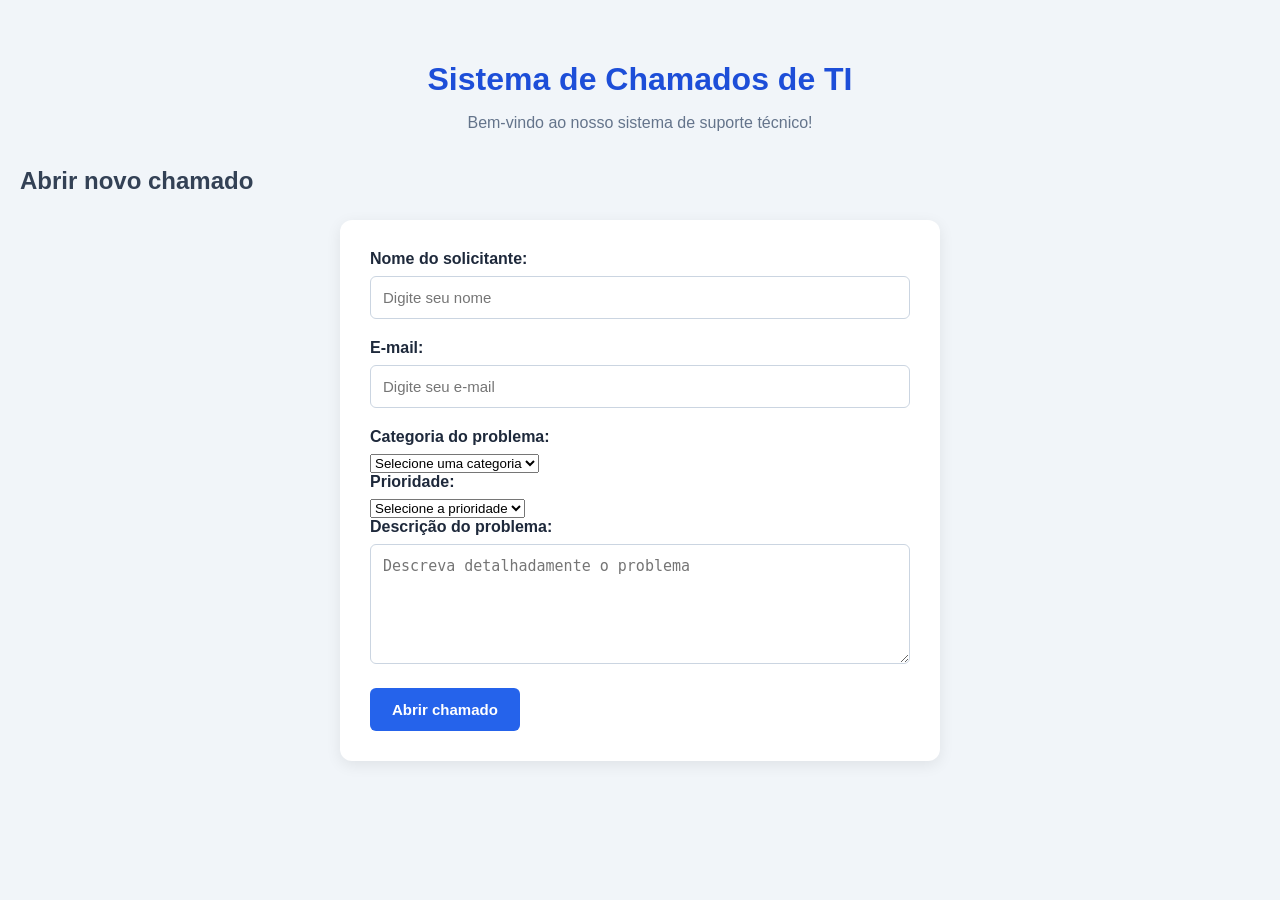
==== index.html @ e159a121 "Update index.html" ====
<!DOCTYPE html>
<html lang="pt-BR">
<head>
    <meta charset="UTF-8">
    <meta name="viewport" content="width=device-width, initial-scale=1.0">
    <title>Sistema de Chamados de TI</title>
    <link rel="stylesheet" href="style.css">
</head>

<body>

    <h1>Sistema de Chamados de TI</h1>

    <p>Bem-vindo ao nosso sistema de suporte técnico!</p>

    <h2>Abrir novo chamado</h2>

    <form id="ticket-form">

        <label for="nome">Nome do solicitante:</label>
        <input
            type="text"
            id="nome"
            placeholder="Digite seu nome"
            required
        >

        <label for="email">E-mail:</label>
        <input
            type="email"
            id="email"
            placeholder="Digite seu e-mail"
            required
        >

        <label for="categoria">Categoria do problema:</label>
        <select id="categoria" required>
            <option value="">Selecione uma categoria</option>
            <option value="Hardware">Hardware</option>
            <option value="Software">Software</option>
            <option value="Rede">Rede e Internet</option>
            <option value="Acesso">Acesso ao sistema</option>
            <option value="Outros">Outros</option>
        </select>

        <label for="prioridade">Prioridade:</label>
        <select id="prioridade" required>
            <option value="">Selecione a prioridade</option>
            <option value="Baixa">Baixa</option>
            <option value="Média">Média</option>
            <option value="Alta">Alta</option>
            <option value="Crítica">Crítica</option>
        </select>

        <label for="descricao">Descrição do problema:</label>
        <textarea
            id="descricao"
            placeholder="Descreva detalhadamente o problema"
            required
        ></textarea>

        <button type="submit">Abrir chamado</button>

    </form>

</body>
</html>
---- style.css ----
/* Configurações gerais */
* {
    box-sizing: border-box;
}

body {
    font-family: Arial, sans-serif;
    background-color: #f1f5f9;
    color: #1e293b;
    margin: 0;
    padding: 40px 20px;
}

/* Título principal */
h1 {
    color: #1d4ed8;
    text-align: center;
    margin-bottom: 10px;
}

p {
    text-align: center;
    color: #64748b;
}

/* Área do formulário */
h2 {
    margin-top: 35px;
    color: #334155;
}

form {
    background-color: white;
    max-width: 600px;
    margin: 25px auto;
    padding: 30px;
    border-radius: 12px;
    box-shadow: 0 4px 15px rgba(0, 0, 0, 0.08);
}

/* Campos de preenchimento */
label {
    display: block;
    font-weight: bold;
    margin-bottom: 8px;
}

input,
textarea {
    width: 100%;
    padding: 12px;
    border: 1px solid #cbd5e1;
    border-radius: 6px;
    font-size: 15px;
    margin-bottom: 20px;
}

textarea {
    min-height: 120px;
    resize: vertical;
}

/* Botão */
button {
    background-color: #2563eb;
    color: white;
    border: none;
    padding: 13px 22px;
    border-radius: 6px;
    cursor: pointer;
    font-size: 15px;
    font-weight: bold;
}

button:hover {
    background-color: #1d4ed8;
}
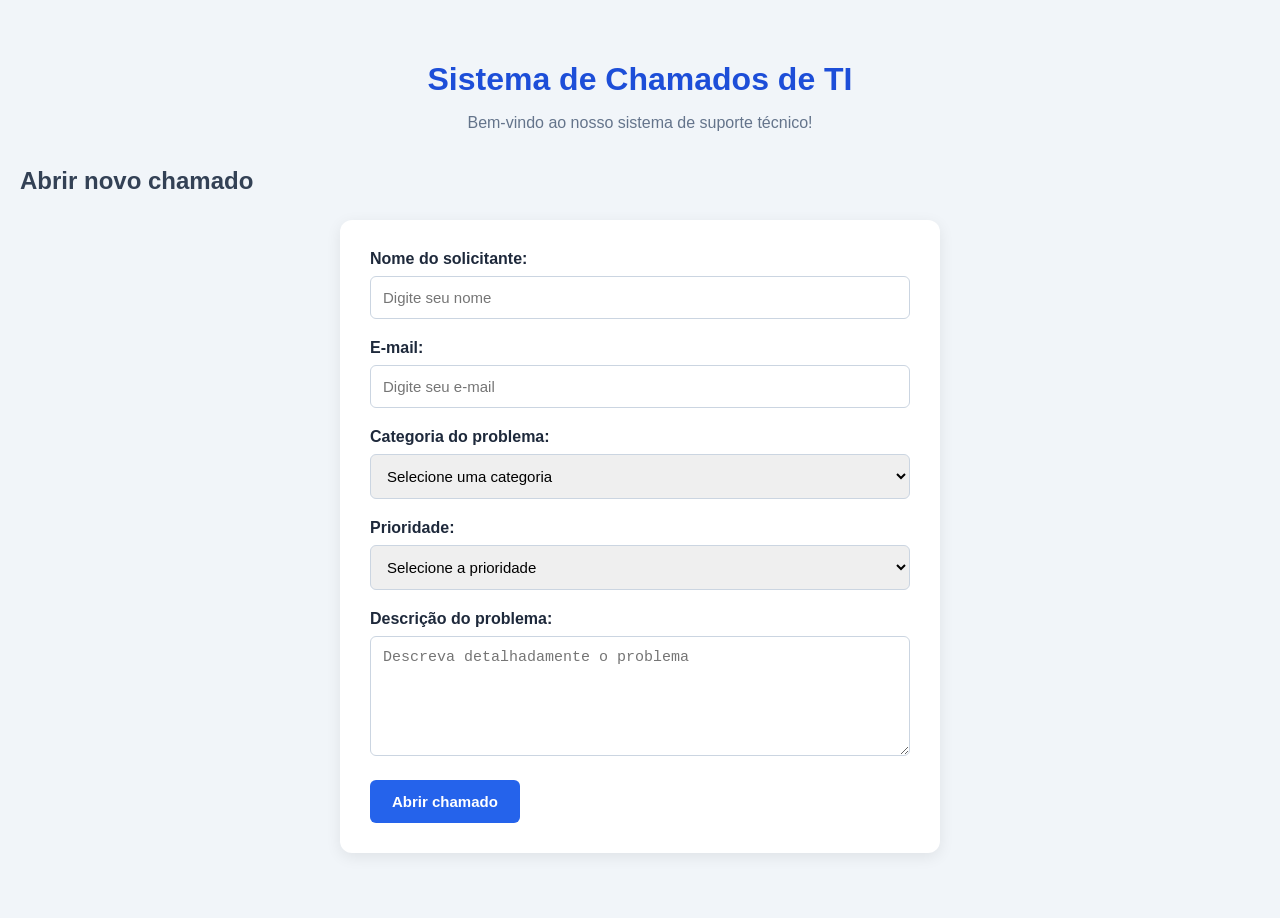
==== commit 7bbab729: "Update index.html" ====
--- a/index.html
+++ b/index.html
@@ -63,6 +63,7 @@
         <button type="submit">Abrir chamado</button>
 
     </form>
+    <script src="app.js"></script>
 
 </body>
 </html>
--- a/style.css
+++ b/style.css
@@ -47,7 +47,8 @@
 }
 
 input,
-textarea {
+textarea,
+select {
     width: 100%;
     padding: 12px;
     border: 1px solid #cbd5e1;
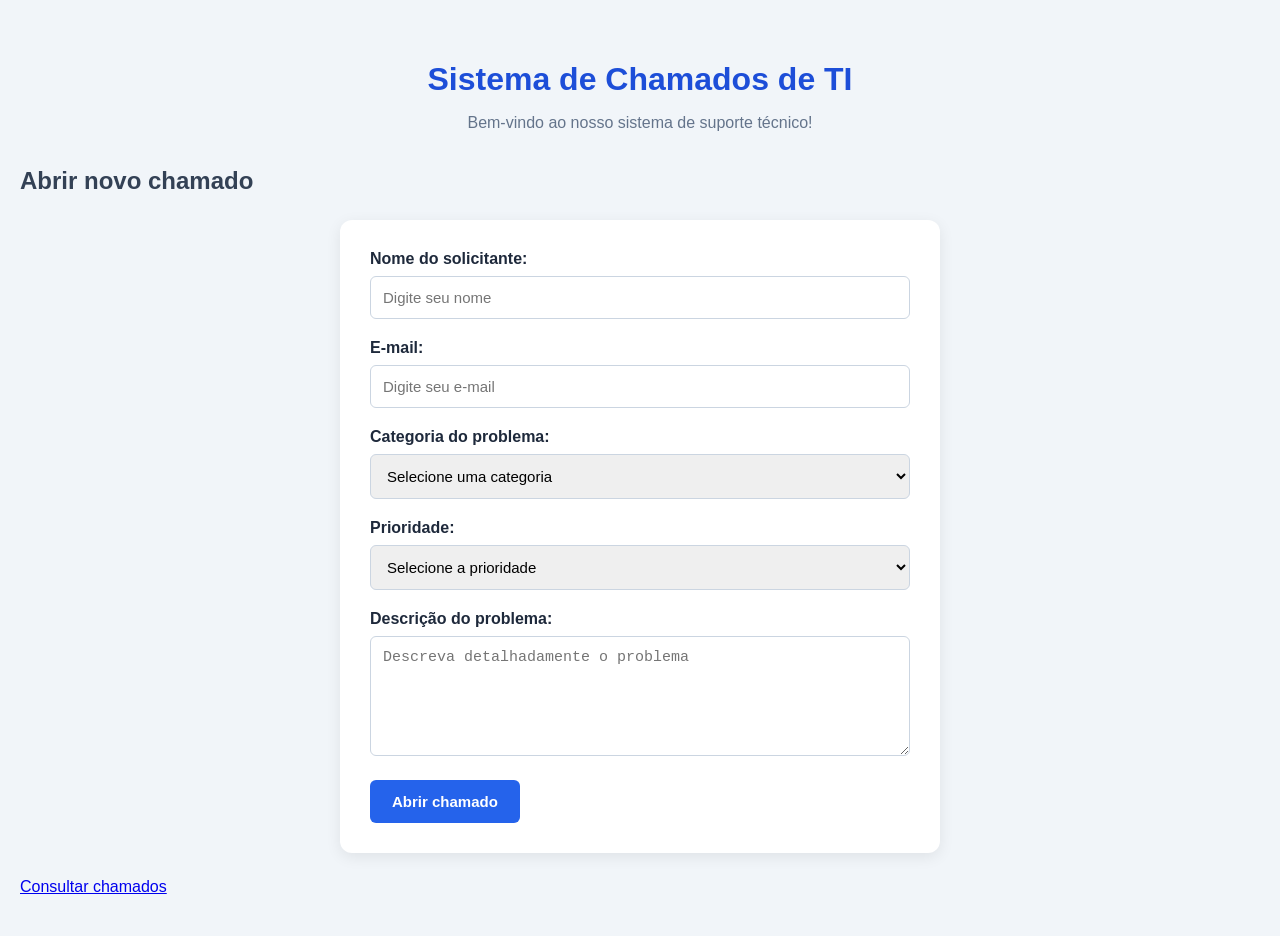
==== commit bf027374: "Update index.html" ====
--- a/index.html
+++ b/index.html
@@ -63,6 +63,7 @@
         <button type="submit">Abrir chamado</button>
 
     </form>
+    <a href="chamados.html" class="botao-consultar">Consultar chamados</a>
     <script src="app.js"></script>
 
 </body>
--- a/style.css
+++ b/style.css
@@ -77,3 +77,143 @@
 button:hover {
     background-color: #1d4ed8;
 }
+
+
+/* ===== Estilo da consulta de chamados ===== */
+
+.tabela-container {
+    width: 100%;
+    overflow-x: auto;
+    margin-top: 25px;
+    background-color: white;
+    border-radius: 12px;
+    padding: 15px;
+    box-shadow: 0 4px 15px rgba(0, 0, 0, 0.08);
+}
+
+table {
+    width: 100%;
+    border-collapse: collapse;
+    min-width: 750px;
+}
+
+th {
+    background-color: #2563eb;
+    color: white;
+    padding: 15px;
+    text-align: left;
+}
+
+td {
+    padding: 14px;
+    border-bottom: 1px solid #e5e7eb;
+    text-align: left;
+}
+
+tbody tr:nth-child(even) {
+    background-color: #f1f5f9;
+}
+
+tbody tr:hover {
+    background-color: #dbeafe;
+}
+
+.botao-voltar {
+    display: inline-block;
+    background-color: #2563eb;
+    color: white;
+    padding: 12px 20px;
+    border-radius: 6px;
+    text-decoration: none;
+    font-weight: bold;
+    margin-top: 10px;
+}
+
+.botao-voltar:hover {
+    background-color: #1d4ed8;
+}
+
+#mensagem {
+    margin-top: 20px;
+    font-weight: bold;
+}
+/* Organização dos filtros */
+.filtros {
+    display: grid;
+    grid-template-columns: 2fr 1fr 1fr;
+    gap: 15px;
+    margin-top: 20px;
+    align-items: center;
+}
+
+.filtros input,
+.filtros select {
+    margin-bottom: 0;
+}
+
+/* Ajuste para telas menores */
+@media (max-width: 700px) {
+    .filtros {
+        grid-template-columns: 1fr;
+    }
+}
+
+/* Painel de indicadores */
+.painel-indicadores {
+    display: grid;
+    grid-template-columns: repeat(4, 1fr);
+    gap: 20px;
+    margin: 25px 0;
+}
+
+.indicador {
+    background-color: white;
+    padding: 25px;
+    border-radius: 12px;
+    text-align: center;
+    box-shadow: 0 4px 12px rgba(0, 0, 0, 0.08);
+    border-left: 5px solid #2563eb;
+}
+.indicador:nth-child(2) {
+    border-left-color: #f59e0b;
+}
+
+.indicador:nth-child(2) p {
+    color: #f59e0b;
+}
+
+.indicador:nth-child(3) {
+    border-left-color: #dc2626;
+}
+
+.indicador:nth-child(3) p {
+    color: #dc2626;
+}
+
+.indicador:nth-child(4) {
+    border-left-color: #16a34a;
+}
+
+.indicador:nth-child(4) p {
+    color: #16a34a;
+}
+
+.indicador h3 {
+    color: #64748b;
+    font-size: 16px;
+    margin-bottom: 12px;
+}
+
+.indicador p {
+    color: #2563eb;
+    font-size: 32px;
+    font-weight: bold;
+    margin: 0;
+}
+
+/* Adaptação para celulares */
+@media (max-width: 700px) {
+    .painel-indicadores {
+        grid-template-columns: 1fr;
+    }
+}
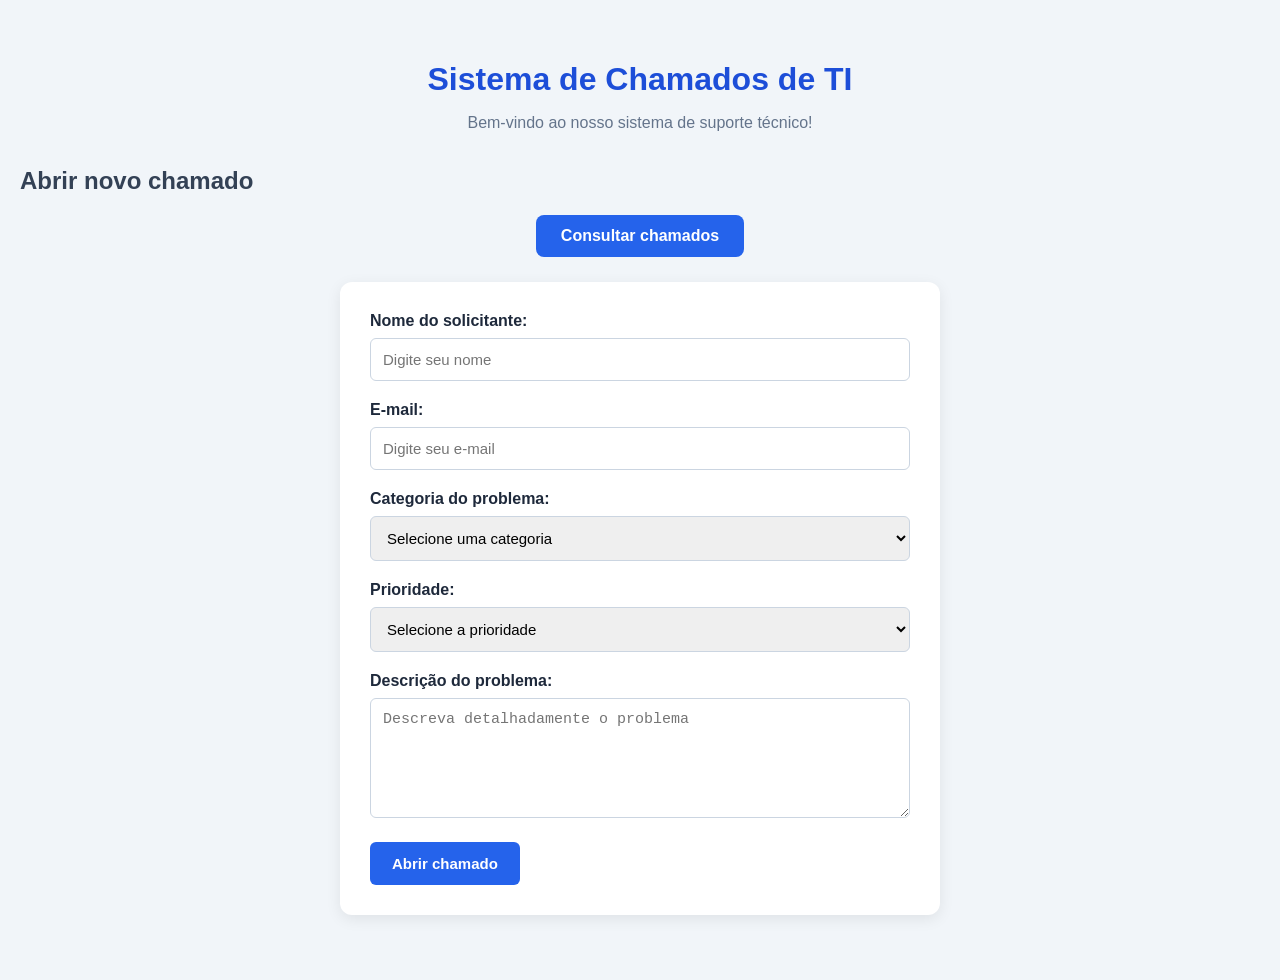
==== commit 9a15c11c: "Update index.html" ====
--- a/index.html
+++ b/index.html
@@ -14,7 +14,10 @@
 
     <p>Bem-vindo ao nosso sistema de suporte técnico!</p>
 
+    <div class="cabecalho-formulario">
     <h2>Abrir novo chamado</h2>
+    <a href="chamados.html" class="botao-consultar">Consultar chamados</a>
+</div>
 
     <form id="ticket-form">
 
@@ -63,7 +66,7 @@
         <button type="submit">Abrir chamado</button>
 
     </form>
-    <a href="chamados.html" class="botao-consultar">Consultar chamados</a>
+    
     <script src="app.js"></script>
 
 </body>
--- a/style.css
+++ b/style.css
@@ -217,3 +217,20 @@
         grid-template-columns: 1fr;
     }
 }
+/* Botão para consultar chamados */
+.botao-consultar {
+    display: block;
+    width: fit-content;
+    margin: 20px auto;
+    padding: 12px 25px;
+    background-color: #2563eb;
+    color: white;
+    text-decoration: none;
+    border-radius: 8px;
+    font-weight: bold;
+    text-align: center;
+}
+
+.botao-consultar:hover {
+    background-color: #1d4ed8;
+}
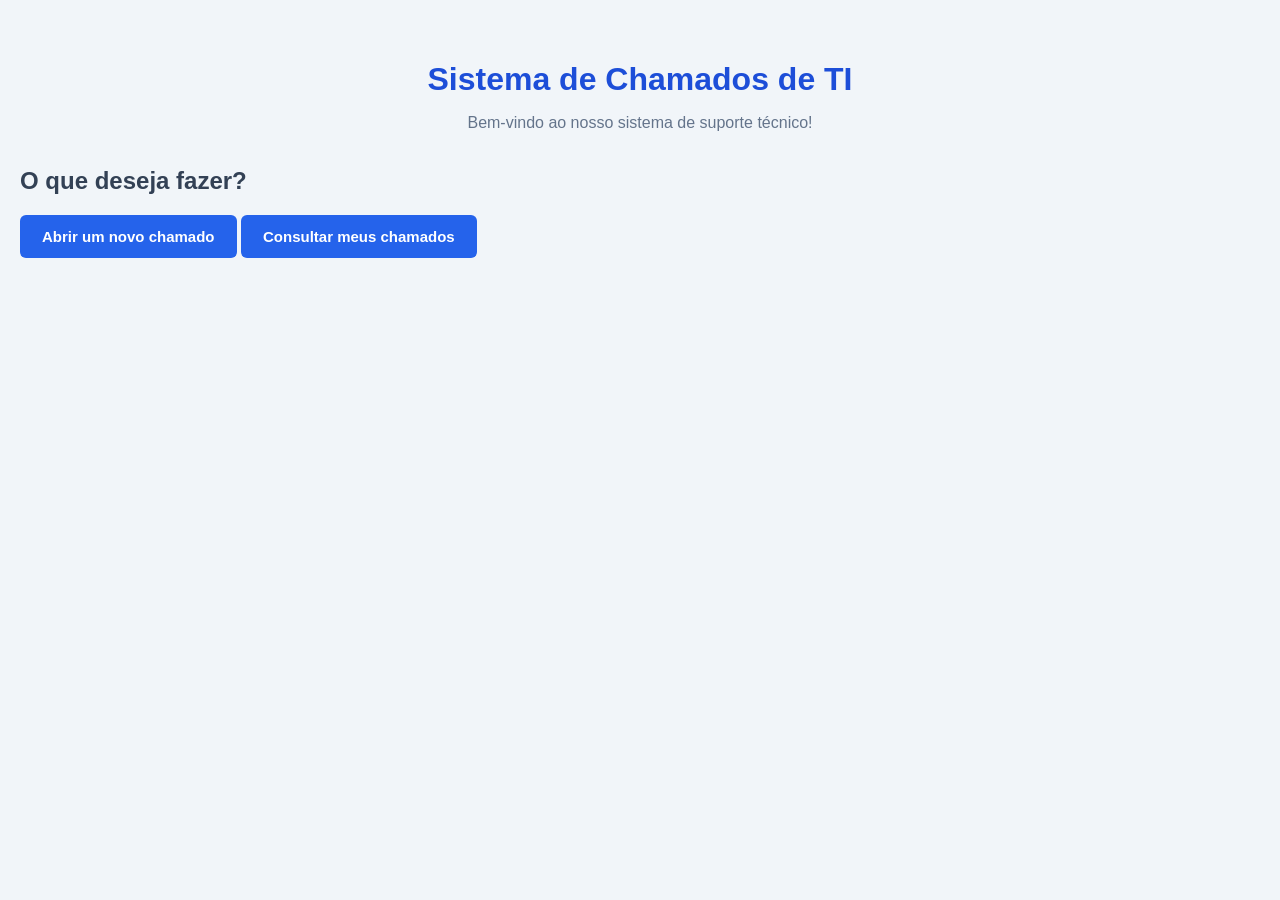
==== commit 7e7241de: "Update index.html" ====
--- a/index.html
+++ b/index.html
@@ -14,12 +14,19 @@
 
     <p>Bem-vindo ao nosso sistema de suporte técnico!</p>
 
-    <div class="cabecalho-formulario">
-    <h2>Abrir novo chamado</h2>
-    <a href="chamados.html" class="botao-consultar">Consultar chamados</a>
+    <div id="tela-inicial" class="tela-inicial">
+    <h2>O que deseja fazer?</h2>
+
+    <button type="button" id="btnAbrirChamado">
+        Abrir um novo chamado
+    </button>
+
+    <button type="button" id="btnConsultarChamados">
+        Consultar meus chamados
+    </button>
 </div>
 
-    <form id="ticket-form">
+    <form id="ticket-form" hidden>
 
         <label for="nome">Nome do solicitante:</label>
         <input
@@ -66,7 +73,24 @@
         <button type="submit">Abrir chamado</button>
 
     </form>
-    
+    <form id="consulta-form" hidden>
+
+    <h2>Consultar meus chamados</h2>
+
+    <label for="consulta-email">Digite seu e-mail:</label>
+
+    <input
+        type="email"
+        id="consulta-email"
+        placeholder="Digite o e-mail utilizado na abertura"
+        required
+    >
+
+    <button type="submit">Consultar chamados</button>
+
+    <div id="resultado-consulta"></div>
+
+</form>
     <script src="app.js"></script>
 
 </body>
--- a/style.css
+++ b/style.css
@@ -234,3 +234,27 @@
 .botao-consultar:hover {
     background-color: #1d4ed8;
 }
+/* Cabeçalho do formulário */
+.cabecalho-formulario {
+    display: flex;
+    justify-content: space-between;
+    align-items: center;
+    gap: 20px;
+    margin-bottom: 20px;
+}
+
+.cabecalho-formulario h2 {
+    margin: 0;
+}
+
+.cabecalho-formulario .botao-consultar {
+    margin: 0;
+}
+
+/* Ajuste para celulares */
+@media (max-width: 700px) {
+    .cabecalho-formulario {
+        flex-direction: column;
+        align-items: flex-start;
+    }
+}
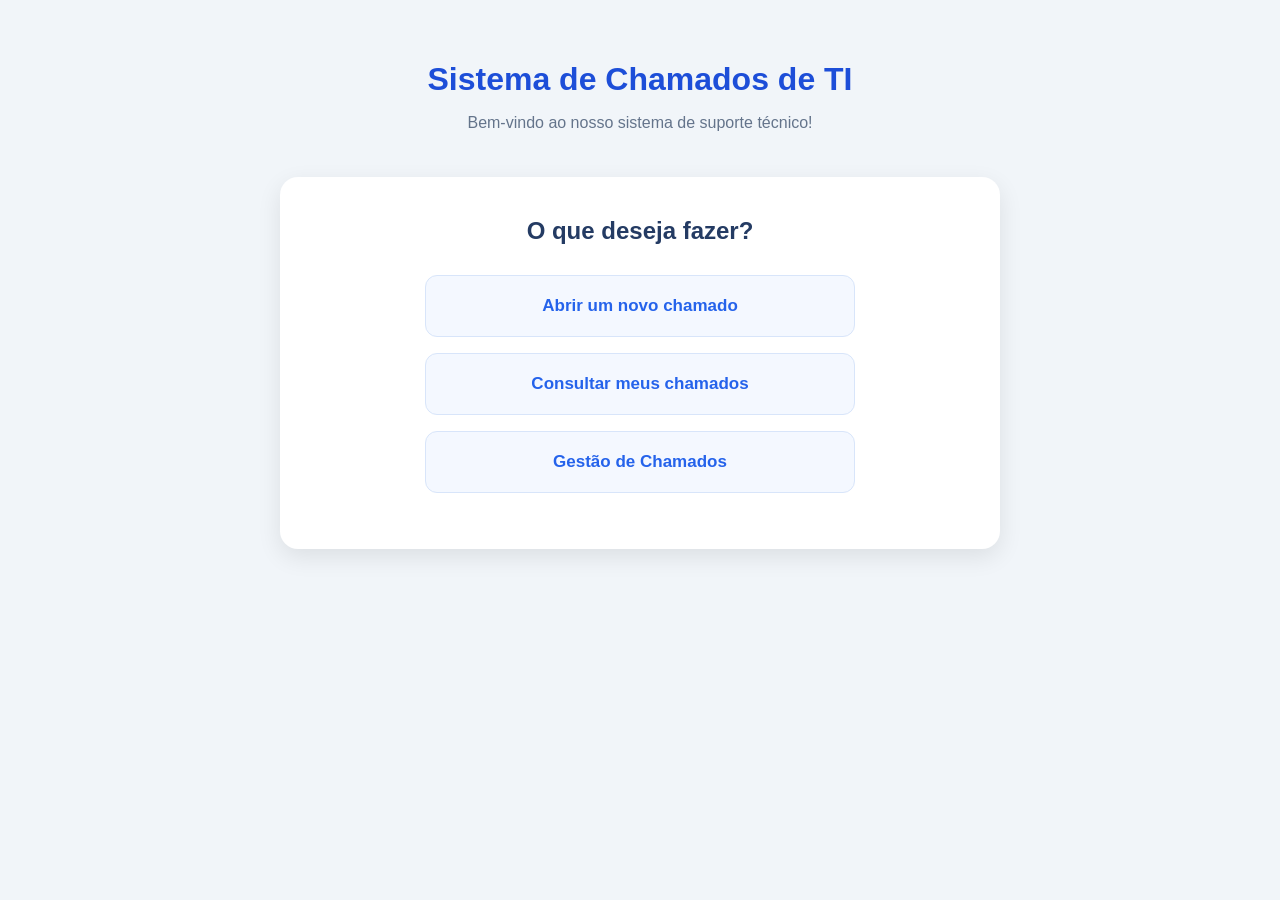
==== commit 3211c452: "Update index.html" ====
--- a/index.html
+++ b/index.html
@@ -24,7 +24,11 @@
     <button type="button" id="btnConsultarChamados">
         Consultar meus chamados
     </button>
+        <button type="button" id="btnGestaoChamados">
+        Gestão de Chamados
+    </button>    
 </div>
+    
 
     <form id="ticket-form" hidden>
 
@@ -71,7 +75,10 @@
         ></textarea>
 
         <button type="submit">Abrir chamado</button>
-
+        <button type="button" id="btnVoltarFormulario">
+            Voltar à tela inicial
+        </button>
+ 
     </form>
     <form id="consulta-form" hidden>
 
@@ -89,7 +96,9 @@
     <button type="submit">Consultar chamados</button>
 
     <div id="resultado-consulta"></div>
-
+    <button type="button" id="btnVoltarInicio">
+    Voltar à tela inicial
+</button>
 </form>
     <script src="app.js"></script>
 
--- a/style.css
+++ b/style.css
@@ -258,3 +258,101 @@
         align-items: flex-start;
     }
 }
+
+/* Espaçamento dos botões da consulta */
+#btnVoltarInicio {
+    display: block;
+    margin-top: 15px;
+}
+
+
+/* ===== Nova aparência da página inicial ===== */
+
+#tela-inicial {
+    max-width: 720px;
+    margin: 45px auto;
+    padding: 40px 35px;
+    background-color: #ffffff;
+    border-radius: 18px;
+    box-shadow: 0 8px 25px rgba(0, 0, 0, 0.09);
+    text-align: center;
+}
+
+#tela-inicial h2 {
+    margin: 0 0 30px;
+    color: #243b63;
+    font-size: 24px;
+}
+
+#tela-inicial button {
+    display: block;
+    width: 100%;
+    max-width: 430px;
+    margin: 16px auto;
+    padding: 20px;
+    border-radius: 12px;
+    background-color: #f4f8ff;
+    color: #2563eb;
+    border: 1px solid #d8e5fa;
+    font-size: 17px;
+    font-weight: bold;
+    transition: all 0.2s ease;
+}
+
+#tela-inicial button:hover {
+    background-color: #e5efff;
+    border-color: #2563eb;
+    transform: translateY(-2px);
+}
+
+@media (max-width: 700px) {
+    #tela-inicial {
+        margin: 25px 5px;
+        padding: 28px 18px;
+    }
+}
+
+/* Alinhamento dos botões da tela de consulta */
+#consulta-form button[type="submit"] {
+    display: inline-block;
+    width: auto;
+    margin: 16px 0;
+}
+
+#consulta-form #btnVoltarInicio {
+    display: inline-block;
+    width: auto;
+    float: right;
+    margin: 16px 0;
+}
+
+#consulta-form::after {
+    content: "";
+    display: block;
+    clear: both;
+}
+
+#consulta-form button[type="submit"] {
+    float: left;
+}
+
+#consulta-form #btnVoltarInicio {
+    float: right;
+}
+
+/* Alinhamento dos botões da abertura de chamado */
+#ticket-form button[type="submit"] {
+    float: left;
+    width: auto;
+}
+
+#ticket-form #btnVoltarFormulario {
+    float: right;
+    width: auto;
+}
+
+#ticket-form::after {
+    content: "";
+    display: block;
+    clear: both;
+}
